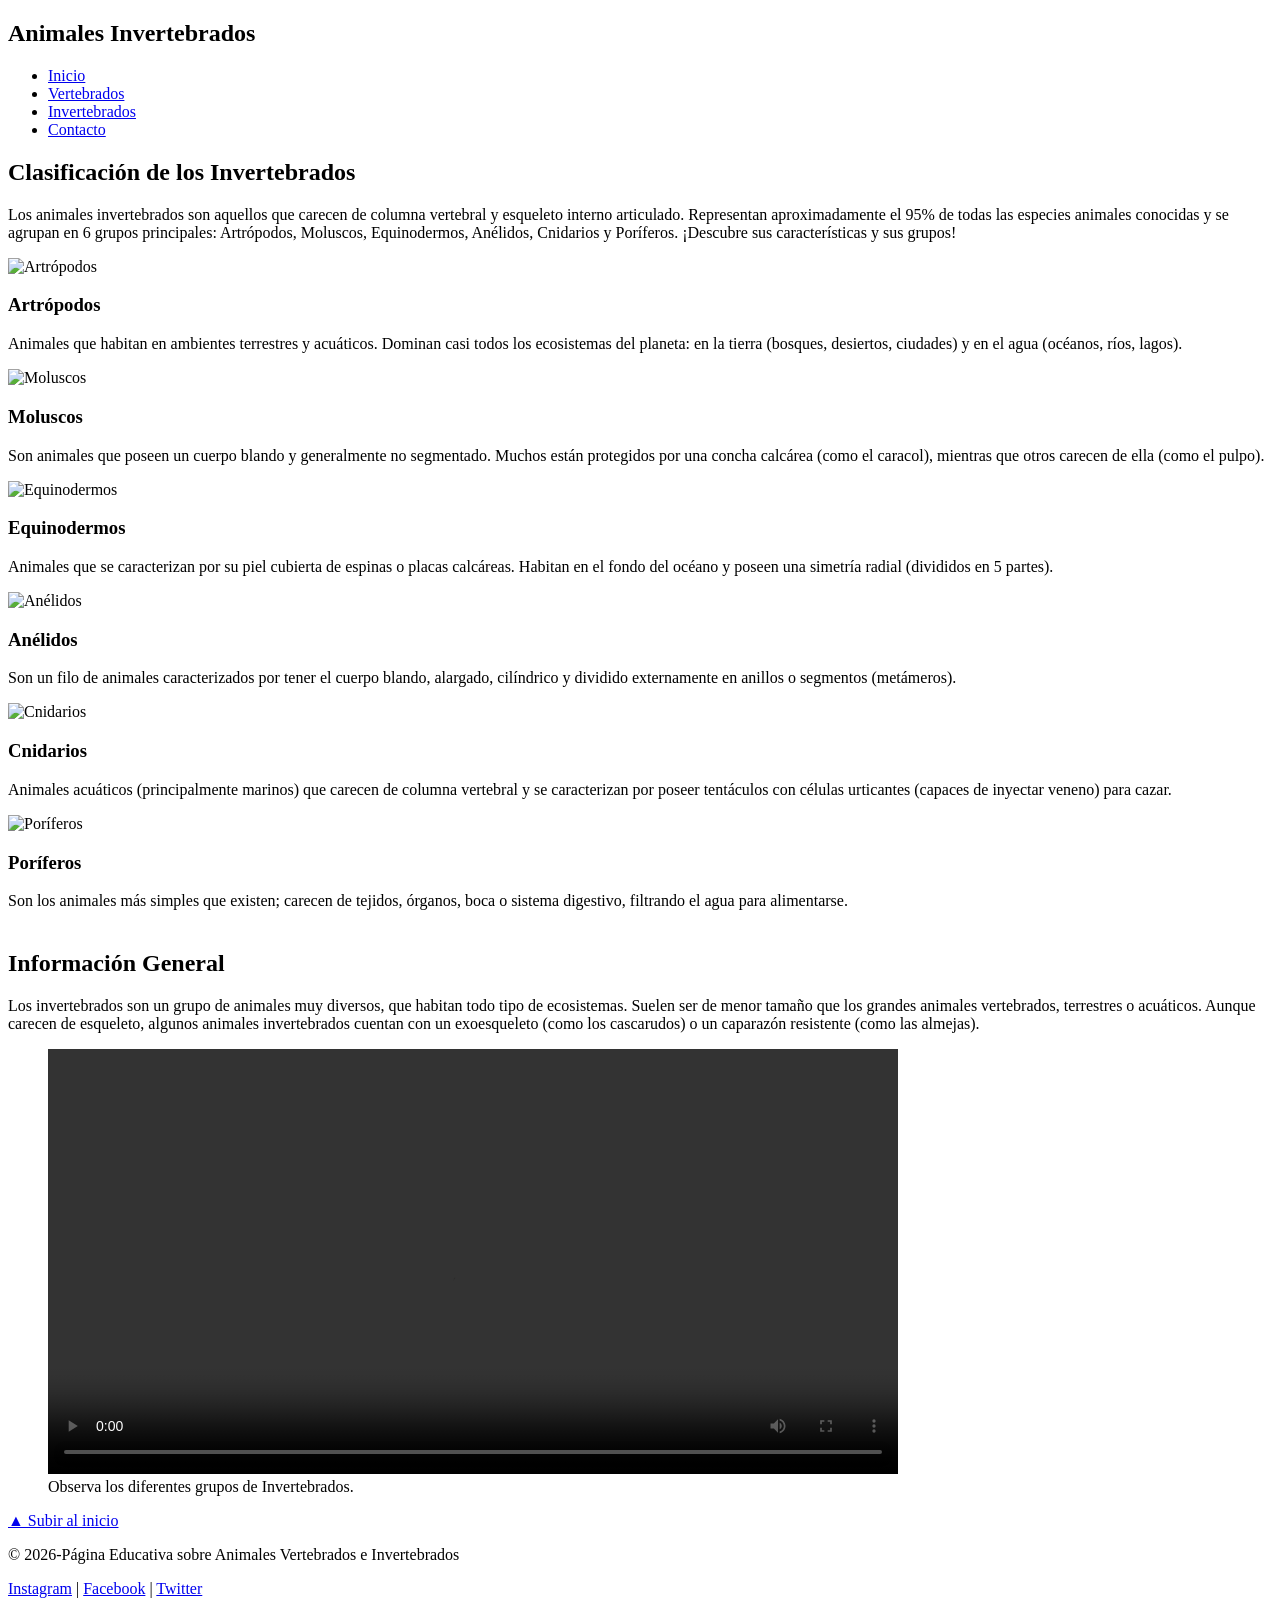
==== animales invertebrado.html @ 8474b982 "Add files via upload" ====
<!DOCTYPE html>
<html lang="es">
<head>
    <meta charset="UTF-8">
    <meta name="viewport" content="width=device-width, initial-scale=1.0">
    <link rel="icon" href="img/logo.jpg" type="image/jpeg">
    
    <link rel="preconnect" href="https://fonts.googleapis.com">
<link rel="preconnect" href="https://fonts.gstatic.com" crossorigin>
<link href="https://fonts.googleapis.com/css2?family=Lobster+Two:ital,wght@0,400;0,700;1,400;1,700&display=swap" rel="stylesheet">

    <link rel="stylesheet" href="css/style.css">
    <title>El Reino Animal - Invertebrados</title>
</head>

<body id="inicio-pagina">
    <nav>
        <h1>Animales Invertebrados</h1>
        <ul>
          <li><a href="index.html">Inicio</a></li>
          <li><a href="animales vertebrados.html">Vertebrados</a></li>
          <li><a href="animales invertebrado.html">Invertebrados</a></li>
          <li><a href="Contacto.html">Contacto</a></li>
        </ul>
    </nav>
    
    <main>
        <header id="inicio" class="introduccion">
            <h2>Clasificación de los Invertebrados</h2>
            <p>Los animales invertebrados son aquellos que carecen de columna vertebral y esqueleto interno articulado. Representan aproximadamente el 95% de todas las especies animales conocidas y se agrupan en 6 grupos principales: Artrópodos, Moluscos, Equinodermos, Anélidos, Cnidarios y Poríferos. ¡Descubre sus características y sus grupos!</p>
        </header>
        
        <section id="Tipos" class="grid-tarjetas">
            
            <article class="tarjeta">
                <img src="img/Artrópodos.jpg" alt="Artrópodos">
                <h3>Artrópodos</h3>
                <p>Animales que habitan en ambientes terrestres y acuáticos. Dominan casi todos los ecosistemas del planeta: en la tierra (bosques, desiertos, ciudades) y en el agua (océanos, ríos, lagos).</p>
            </article>
        
            <article class="tarjeta">
                <img src="img/moluscos.jpg" alt="Moluscos">
                <h3>Moluscos</h3>
                <p>Son animales que poseen un cuerpo blando y generalmente no segmentado. Muchos están protegidos por una concha calcárea (como el caracol), mientras que otros carecen de ella (como el pulpo).</p>
            </article>
         
            <article class="tarjeta">
                <img src="img/Equinodermos.jpg" alt="Equinodermos">
                <h3>Equinodermos</h3>
                <p>Animales que se caracterizan por su piel cubierta de espinas o placas calcáreas. Habitan en el fondo del océano y poseen una simetría radial (divididos en 5 partes).</p>
            </article>
            
            <article class="tarjeta">
                <img src="img/anelidos.jpg" alt="Anélidos">
                <h3>Anélidos</h3>
                <p>Son un filo de animales caracterizados por tener el cuerpo blando, alargado, cilíndrico y dividido externamente en anillos o segmentos (metámeros).</p>
            </article>
        
            <article class="tarjeta">
                <img src="img/cnidarios.jpg" alt="Cnidarios">
                <h3>Cnidarios</h3>
                <p>Animales acuáticos (principalmente marinos) que carecen de columna vertebral y se caracterizan por poseer tentáculos con células urticantes (capaces de inyectar veneno) para cazar.</p>
            </article>
         
            <article class="tarjeta">
                <img src="img/poriferos.jpg" alt="Poríferos">
                <h3>Poríferos</h3>
                <p>Son los animales más simples que existen; carecen de tejidos, órganos, boca o sistema digestivo, filtrando el agua para alimentarse.</p>
            </article>
            
        </section>
        
        <section id="info" class="introduccion" style="margin-top: 40px;">
            <h2>Información General</h2>
            <p>Los invertebrados son un grupo de animales muy diversos, que habitan todo tipo de ecosistemas. Suelen ser de menor tamaño que los grandes animales vertebrados, terrestres o acuáticos. Aunque carecen de esqueleto, algunos animales invertebrados cuentan con un exoesqueleto (como los cascarudos) o un caparazón resistente (como las almejas).</p>
                 
            <figure class="video-contenedor">
                <video controls width="850">
                    <source src="video/videoo.mp4" type="video/mp4">
                    Tu navegador no soporta el video.
                </video>
                <figcaption>Observa los diferentes grupos de Invertebrados.</figcaption>
            </figure>
        </section>

        <div class="contenedor-subir">
            <a href="#inicio-pagina" class="boton-subir">▲ Subir al inicio</a>
        </div>
    </main>

    <footer>
        <p>&copy; 2026-Página Educativa sobre Animales Vertebrados e Invertebrados</p>
        <div class="redes">
            <a href="#">Instagram</a> | <a href="#">Facebook</a> | <a href="#">Twitter</a>
        </div>
    </footer>
</body>
</html>
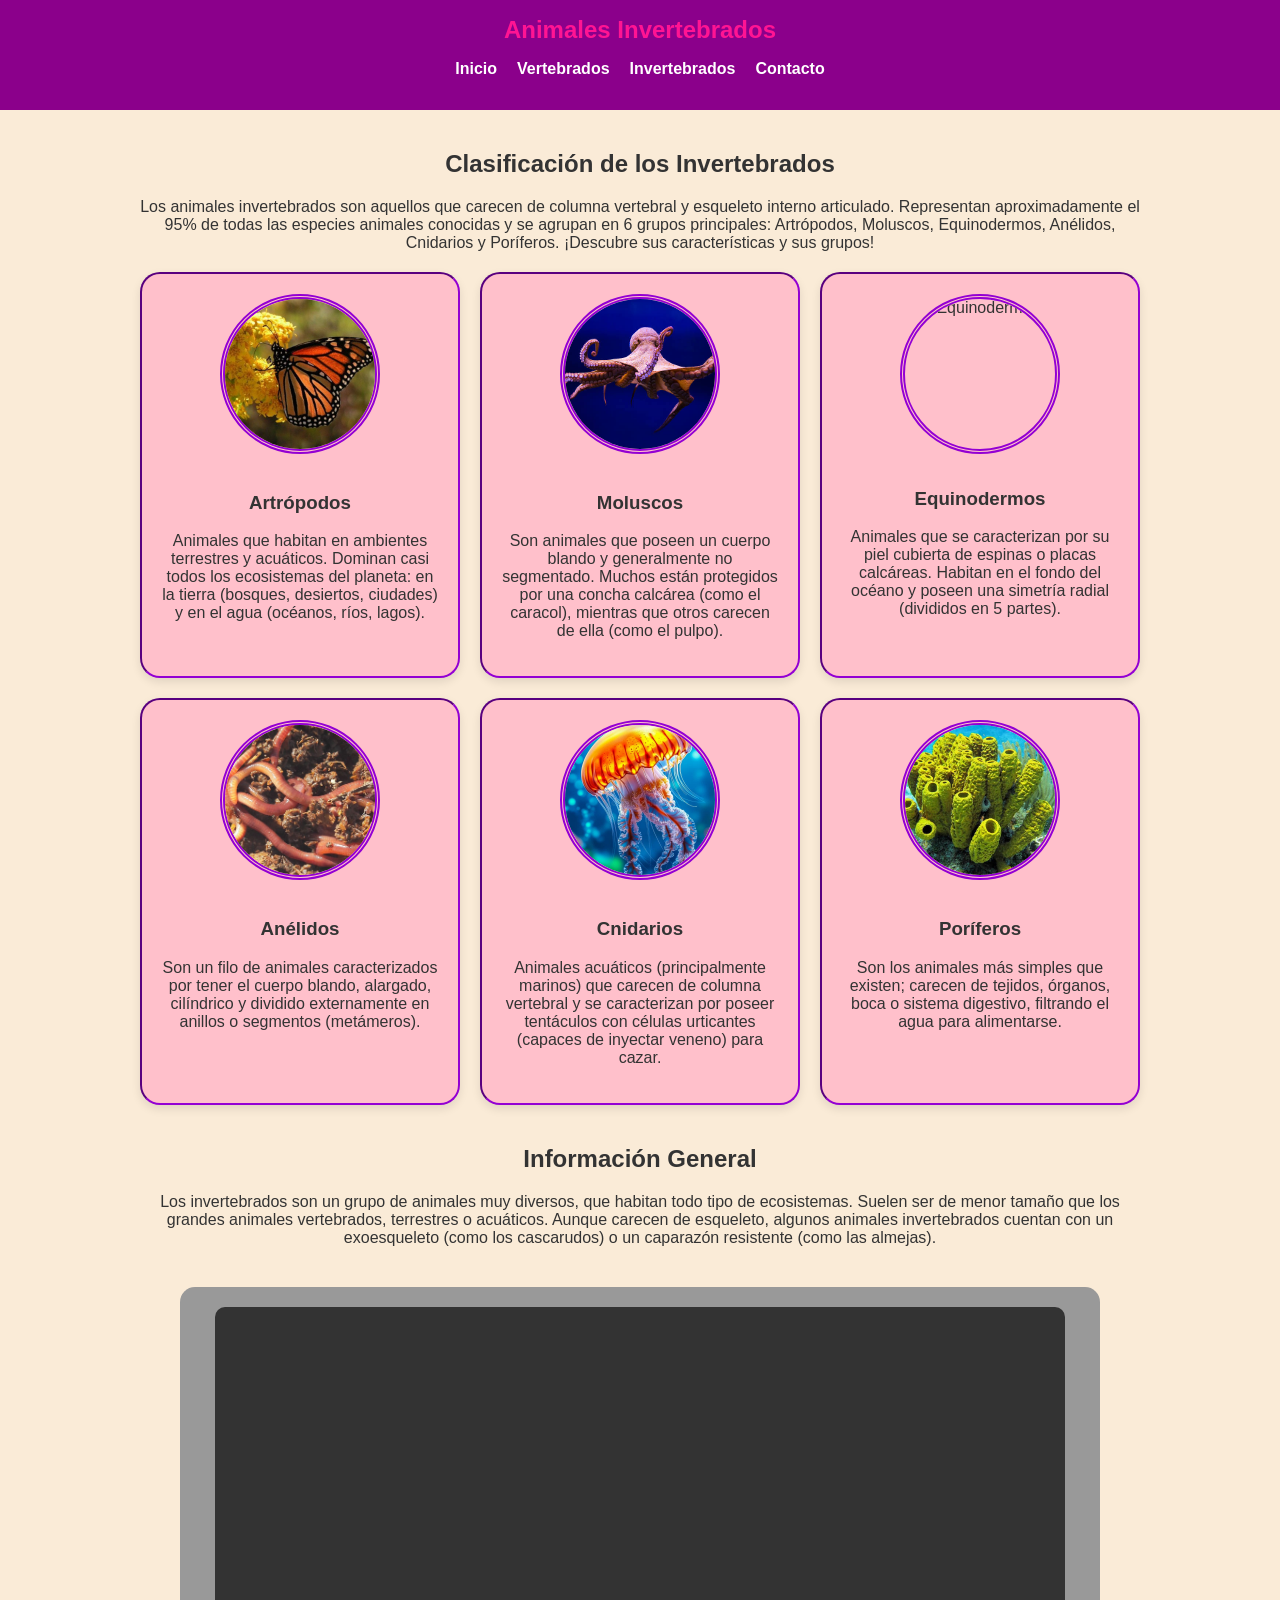
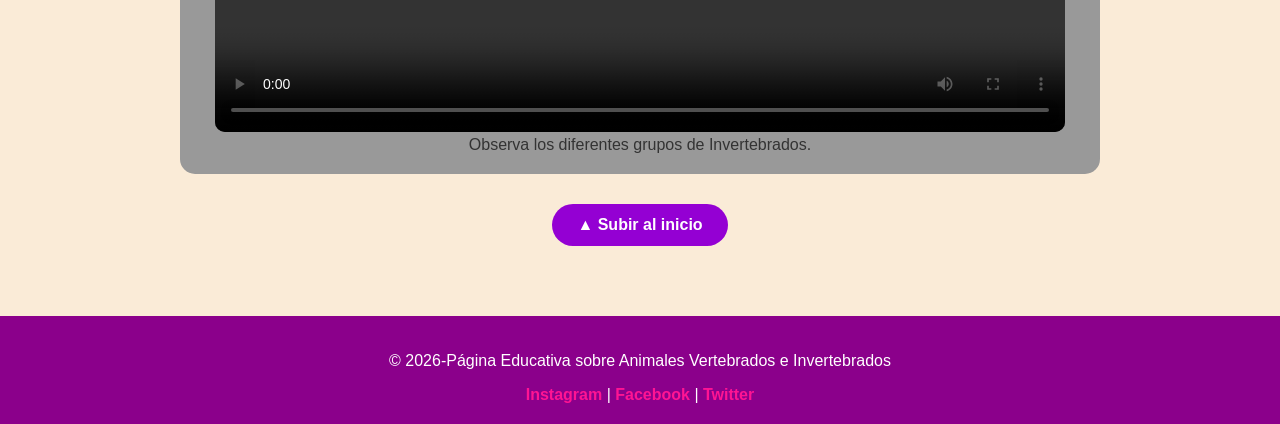
==== commit d67794c8: "Update animales invertebrado.html" ====
--- a/animales invertebrado.html
+++ b/animales invertebrado.html
@@ -3,13 +3,13 @@
 <head>
     <meta charset="UTF-8">
     <meta name="viewport" content="width=device-width, initial-scale=1.0">
-    <link rel="icon" href="img/logo.jpg" type="image/jpeg">
+    <link rel="icon" href="logo.jpg" type="image/jpeg">
     
     <link rel="preconnect" href="https://fonts.googleapis.com">
 <link rel="preconnect" href="https://fonts.gstatic.com" crossorigin>
 <link href="https://fonts.googleapis.com/css2?family=Lobster+Two:ital,wght@0,400;0,700;1,400;1,700&display=swap" rel="stylesheet">
 
-    <link rel="stylesheet" href="css/style.css">
+    <link rel="stylesheet" href="style.css">
     <title>El Reino Animal - Invertebrados</title>
 </head>
 
@@ -33,37 +33,37 @@
         <section id="Tipos" class="grid-tarjetas">
             
             <article class="tarjeta">
-                <img src="img/Artrópodos.jpg" alt="Artrópodos">
+                <img src="Artrópodos.jpg" alt="Artrópodos">
                 <h3>Artrópodos</h3>
                 <p>Animales que habitan en ambientes terrestres y acuáticos. Dominan casi todos los ecosistemas del planeta: en la tierra (bosques, desiertos, ciudades) y en el agua (océanos, ríos, lagos).</p>
             </article>
         
             <article class="tarjeta">
-                <img src="img/moluscos.jpg" alt="Moluscos">
+                <img src="moluscos.jpg" alt="Moluscos">
                 <h3>Moluscos</h3>
                 <p>Son animales que poseen un cuerpo blando y generalmente no segmentado. Muchos están protegidos por una concha calcárea (como el caracol), mientras que otros carecen de ella (como el pulpo).</p>
             </article>
          
             <article class="tarjeta">
-                <img src="img/Equinodermos.jpg" alt="Equinodermos">
+                <img src="Equinodermos.jpg" alt="Equinodermos">
                 <h3>Equinodermos</h3>
                 <p>Animales que se caracterizan por su piel cubierta de espinas o placas calcáreas. Habitan en el fondo del océano y poseen una simetría radial (divididos en 5 partes).</p>
             </article>
             
             <article class="tarjeta">
-                <img src="img/anelidos.jpg" alt="Anélidos">
+                <img src="anelidos.jpg" alt="Anélidos">
                 <h3>Anélidos</h3>
                 <p>Son un filo de animales caracterizados por tener el cuerpo blando, alargado, cilíndrico y dividido externamente en anillos o segmentos (metámeros).</p>
             </article>
         
             <article class="tarjeta">
-                <img src="img/cnidarios.jpg" alt="Cnidarios">
+                <img src="cnidarios.jpg" alt="Cnidarios">
                 <h3>Cnidarios</h3>
                 <p>Animales acuáticos (principalmente marinos) que carecen de columna vertebral y se caracterizan por poseer tentáculos con células urticantes (capaces de inyectar veneno) para cazar.</p>
             </article>
          
             <article class="tarjeta">
-                <img src="img/poriferos.jpg" alt="Poríferos">
+                <img src="poriferos.jpg" alt="Poríferos">
                 <h3>Poríferos</h3>
                 <p>Son los animales más simples que existen; carecen de tejidos, órganos, boca o sistema digestivo, filtrando el agua para alimentarse.</p>
             </article>
@@ -76,7 +76,7 @@
                  
             <figure class="video-contenedor">
                 <video controls width="850">
-                    <source src="video/videoo.mp4" type="video/mp4">
+                    <source src="videoo.mp4" type="video/mp4">
                     Tu navegador no soporta el video.
                 </video>
                 <figcaption>Observa los diferentes grupos de Invertebrados.</figcaption>
@@ -95,4 +95,4 @@
         </div>
     </footer>
 </body>
-</html>+</html>
--- a/style.css
+++ b/style.css
@@ -0,0 +1,270 @@
+/* Configuración General */
+body {
+    background-color: #FAEBD7; /* Color de fondo suave */
+        font-family: 'Segoe UI', Tahoma, Geneva, Verdana, sans-serif;
+    margin: 0;
+    color: #333333;
+    text-align: center;
+}
+
+/* EFECTOS Y ANIMACIONES TOTALES (Keyframes) */
+
+/* Animación de entrada suave para el contenido */
+@keyframes aparecerContenido {
+    from {
+        opacity: 0;
+        transform: translateY(20px);
+    }
+    to {
+        opacity: 1;
+        transform: translateY(0);
+    }
+}
+
+/* Animación sutil de respiración para el botón de subir */
+@keyframes pulsoBoton {
+    0% { transform: scale(1); }
+    50% { transform: scale(1.04); }
+    100% { transform: scale(1); }
+}
+
+
+/* Navegación (Menú con Animación) */
+nav {
+    background-color: #8B008B;
+    color: white;
+    padding: 1rem;
+    text-align: center;
+    position: sticky;
+    top: 0;
+    z-index: 1000;
+}
+
+nav h1 {
+    margin: 0;
+    color: #ff1493;
+}
+
+nav h2 {
+    margin: 0;
+    color: #ff1493;
+}
+
+nav ul {
+    list-style: none;
+    padding: 0;
+    display: flex;
+    justify-content: center;
+    gap: 20px;
+}
+
+nav ul li a {
+    color: white;
+    text-decoration: none;
+    font-weight: bold;
+    transition: all 0.3s ease;
+}
+
+nav ul li a:hover {
+    color: #3498db;
+    transform: scale(1.1);
+}
+
+
+/* Contenedor Principal (Todas las páginas) */
+main {
+    max-width: 1000px;
+    margin: auto;
+    padding: 20px;
+}
+
+/* Aplicamos la animación por separado para no romper los bordes de los bloques hijos */
+.introduccion, .grid-tarjetas, .tarjeta-contacto {
+    animation: aparecerContenido 0.8s ease-out forwards;
+}
+
+
+/* Sección de Tarjetas (Inicio, Vertebrados e Invertebrados) */
+.grid-tarjetas {
+    display: grid;
+    grid-template-columns: repeat(auto-fit, minmax(250px, 1fr));
+    gap: 20px;
+    margin-top: 20px;
+}
+
+/* Mantiene tus esquinas redondas originales */
+article, .tarjeta {
+    background: pink;
+    border: 2px inset #9400d3; 
+    border-radius: 20px !important; 
+    padding: 20px;
+    text-align: center;
+    box-shadow: 0 4px 10px rgba(0,0,0,0.1);
+    transition: transform 0.3s ease, box-shadow 0.3s ease;
+    display: block;
+}
+
+/* Animación Hover al pasar el mouse */
+article:hover, .tarjeta:hover {
+    transform: translateY(-8px); 
+    box-shadow: 0 12px 22px rgba(148, 0, 211, 0.4); 
+}
+
+/* Tus imágenes redonditas con doble raya morada */
+article img, .tarjeta img {
+    width: 150px;
+    height: 150px;
+    object-fit: cover; 
+    border-radius: 50%; 
+    border: 5px double #9400d3; 
+    margin-bottom: 15px;
+    display: inline-block;
+}
+
+/* Botones "Ver Más" de las tarjetas */
+.boton-enlace {
+    display: inline-block;
+    background-color: #8B008B;
+    color: white;
+    padding: 10px 20px;
+    text-decoration: none;
+    border-radius: 10px;
+    margin-top: 10px;
+    font-weight: bold;
+    transition: all 0.3s ease;
+}
+
+.boton-enlace:hover {
+    background-color: #ff1493;
+    transform: scale(1.05);
+}
+
+
+/* TARJETA DE CONTACTO Y FORMULARIO */
+.tarjeta-contacto {
+    background: pink;
+    border: 2px inset #9400d3; 
+    border-radius: 20px !important; 
+    padding: 30px;
+    max-width: 600px;
+    margin: 40px auto;
+    box-shadow: 0 8px 20px rgba(0,0,0,0.15);
+}
+
+.grupo-campo {
+    margin-bottom: 15px;
+    text-align: left;
+}
+
+.grupo-campo label {
+    display: block;
+    font-weight: bold;
+    color: #8B008B;
+    margin-bottom: 5px;
+}
+
+.grupo-campo input, .grupo-campo textarea {
+    width: 100%;
+    padding: 10px;
+    border: 2px solid #9400d3;
+    border-radius: 10px;
+    box-sizing: border-box;
+    font-family: inherit;
+    transition: all 0.3s ease;
+}
+
+.grupo-campo input:focus, .grupo-campo textarea:focus {
+    outline: none;
+    border-color: #ff1493;
+    box-shadow: 0 0 8px rgba(255, 20, 147, 0.5);
+}
+
+/* NUEVA CLASE: Separa de manera limpia los botones Enviar y Limpiar */
+.botones-contenedor {
+    display: flex;
+    justify-content: center;
+    gap: 15px;               /* Espacio perfecto entre los dos botones */
+    margin-top: 25px;
+}
+
+.boton-enviar {
+    background-color: #8B008B;
+    color: white;
+    padding: 12px 30px;
+    border: none;
+    border-radius: 10px;
+    font-size: 16px;
+    font-weight: bold;
+    cursor: pointer;
+    transition: all 0.3s ease;
+}
+
+.boton-enviar:hover {
+    background-color: #ff1493;
+    transform: translateY(-2px);
+}
+
+
+/* Botón obligatorio de Subir al Inicio */
+.contenedor-subir {
+    margin-top: 30px;
+}
+
+.boton-subir {
+    display: inline-block;
+    background-color: #9400d3;
+    color: white;
+    padding: 12px 25px;
+    text-decoration: none;
+    border-radius: 30px;
+    font-weight: bold;
+    transition: background-color 0.3s;
+    animation: pulsoBoton 2s infinite ease-in-out; 
+}
+
+.boton-subir:hover {
+    background-color: #ff1493;
+}
+
+
+/* Multimedia y Pie de Página */
+.video-contenedor {
+    text-align: center;
+    background: #999;
+    padding: 20px;
+    border-radius: 15px;
+    margin-top: 40px;
+}
+
+video {
+    max-width: 100%;
+    border-radius: 10px;
+}
+
+footer {
+    background-color: #8B008B;
+    color: white;
+    text-align: center;
+    padding: 20px;
+    margin-top: 50px;
+}
+
+footer .redes a {
+    color: #ff1493;
+    text-decoration: none;
+    font-weight: bold;
+    transition: 0.3s;
+}
+
+footer .redes a:hover {
+    color: white;
+}
+
+:root {
+    --font-encabezado:'Lobster Two', sans-serif;
+}
+h1 {
+    font-family:'Lobster Two', sans-serif;
+    color:var(--color-titulo);
+}
+
